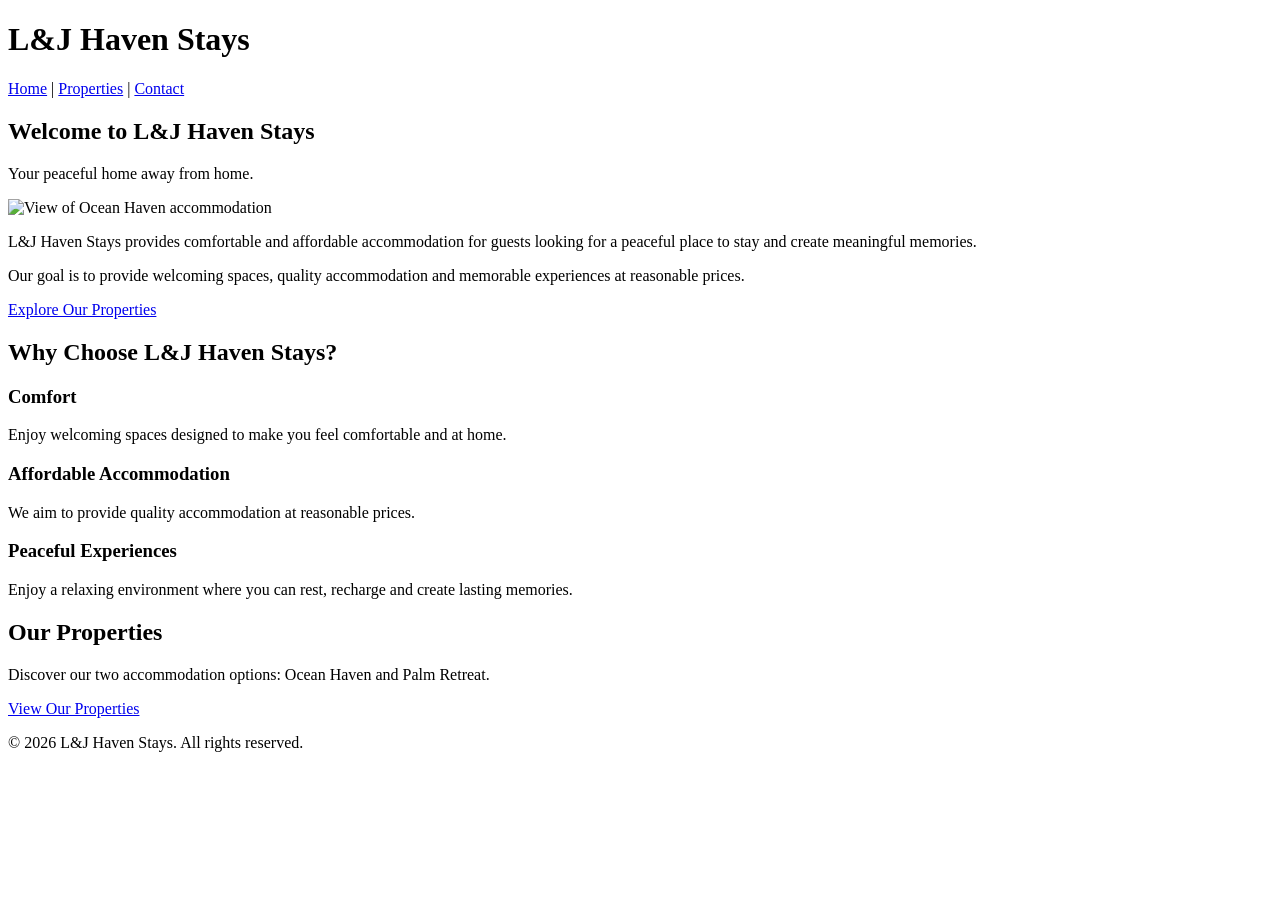
==== index.html @ 7925bba3 "Initial website commit" ====
<!DOCTYPE html>
<html lang="en">

<head>
    <meta charset="UTF-8">
    <meta name="viewport" content="width=device-width, initial-scale=1.0">
    <title>L&J Haven Stays | Home</title>
</head>

<body>

    <header>
        <h1>L&J Haven Stays</h1>

        <nav>
            <a href="index.html">Home</a> |
            <a href="properties.html">Properties</a> |
            <a href="contact.html">Contact</a>
        </nav>
    </header>

    <main>

        <section>
            <h2>Welcome to L&J Haven Stays</h2>

            <p>
                Your peaceful home away from home.
            </p>

            <img src="Images/ocean-haven-view.jpg"
                 alt="View of Ocean Haven accommodation"
                 width="500">

            <p>
                L&J Haven Stays provides comfortable and affordable
                accommodation for guests looking for a peaceful place
                to stay and create meaningful memories.
            </p>

            <p>
                Our goal is to provide welcoming spaces, quality
                accommodation and memorable experiences at reasonable
                prices.
            </p>

            <p>
                <a href="properties.html">Explore Our Properties</a>
            </p>
        </section>

        <section>
            <h2>Why Choose L&J Haven Stays?</h2>

            <h3>Comfort</h3>
            <p>
                Enjoy welcoming spaces designed to make you feel
                comfortable and at home.
            </p>

            <h3>Affordable Accommodation</h3>
            <p>
                We aim to provide quality accommodation at reasonable
                prices.
            </p>

            <h3>Peaceful Experiences</h3>
            <p>
                Enjoy a relaxing environment where you can rest,
                recharge and create lasting memories.
            </p>
        </section>

        <section>
            <h2>Our Properties</h2>

            <p>
                Discover our two accommodation options:
                Ocean Haven and Palm Retreat.
            </p>

            <p>
                <a href="properties.html">View Our Properties</a>
            </p>
        </section>

    </main>

    <footer>
        <p>&copy; 2026 L&J Haven Stays. All rights reserved.</p>
    </footer>

</body>

</html>
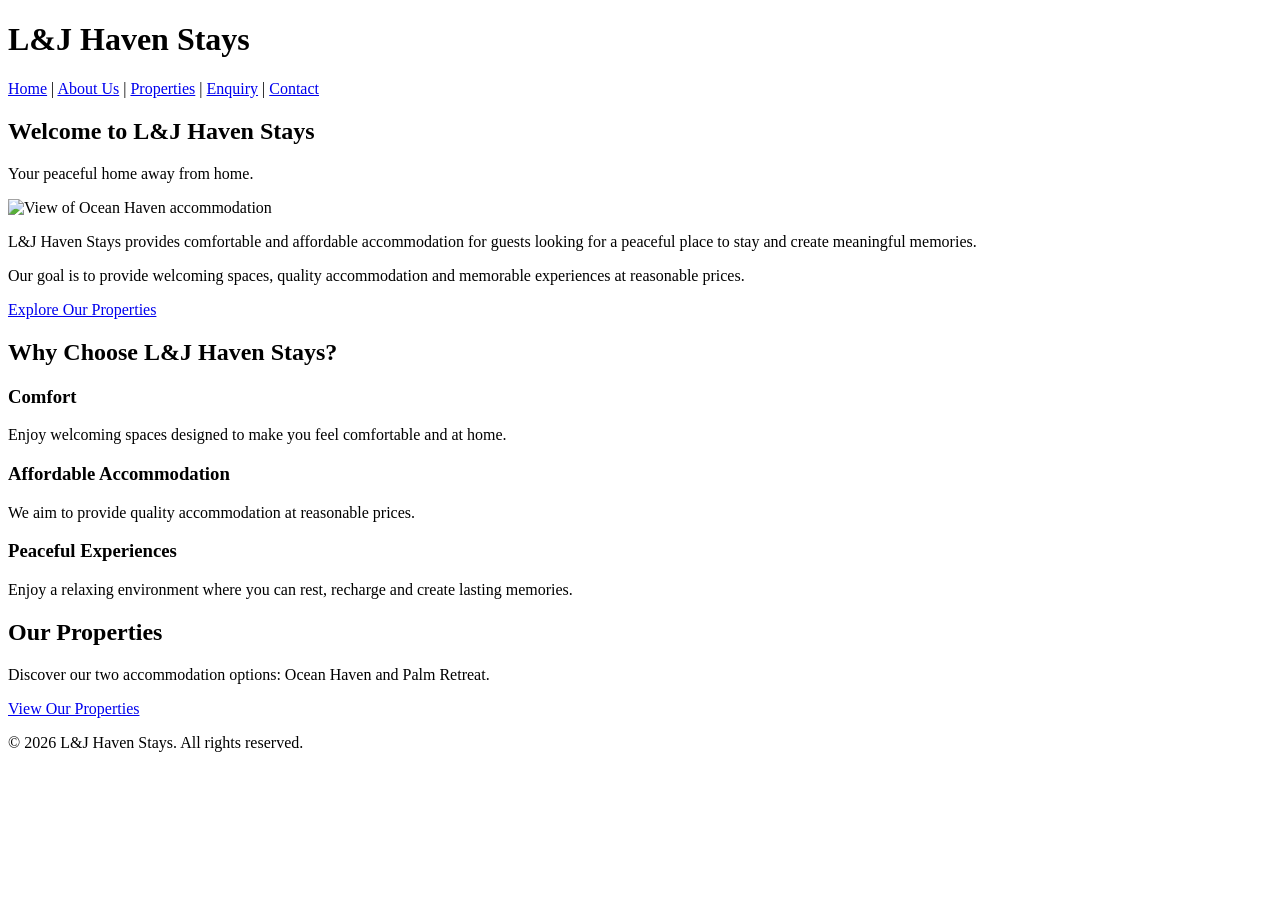
==== commit ffbc9d4e: "Part 2 - CSS and Responsive Design" ====
--- a/index.html
+++ b/index.html
@@ -9,18 +9,24 @@
 
 <body>
 
+    <!-- Website header and main navigation -->
     <header>
         <h1>L&J Haven Stays</h1>
 
+        <!-- Navigation links to all main website pages -->
         <nav>
             <a href="index.html">Home</a> |
+            <a href="about.html">About Us</a> |
             <a href="properties.html">Properties</a> |
+            <a href="enquiry.html">Enquiry</a> |
             <a href="contact.html">Contact</a>
         </nav>
     </header>
 
+    <!-- Main content of the homepage -->
     <main>
 
+        <!-- Welcome section introducing L&J Haven Stays -->
         <section>
             <h2>Welcome to L&J Haven Stays</h2>
 
@@ -28,6 +34,7 @@
                 Your peaceful home away from home.
             </p>
 
+            <!-- Main image representing the Ocean Haven accommodation -->
             <img src="Images/ocean-haven-view.jpg"
                  alt="View of Ocean Haven accommodation"
                  width="500">
@@ -44,11 +51,13 @@
                 prices.
             </p>
 
+            <!-- Link to the properties page -->
             <p>
                 <a href="properties.html">Explore Our Properties</a>
             </p>
         </section>
 
+        <!-- Section describing the benefits offered to guests -->
         <section>
             <h2>Why Choose L&J Haven Stays?</h2>
 
@@ -71,6 +80,7 @@
             </p>
         </section>
 
+        <!-- Section introducing the two available properties -->
         <section>
             <h2>Our Properties</h2>
 
@@ -79,6 +89,7 @@
                 Ocean Haven and Palm Retreat.
             </p>
 
+            <!-- Link to view detailed property information -->
             <p>
                 <a href="properties.html">View Our Properties</a>
             </p>
@@ -86,6 +97,7 @@
 
     </main>
 
+    <!-- Website footer containing copyright information -->
     <footer>
         <p>&copy; 2026 L&J Haven Stays. All rights reserved.</p>
     </footer>
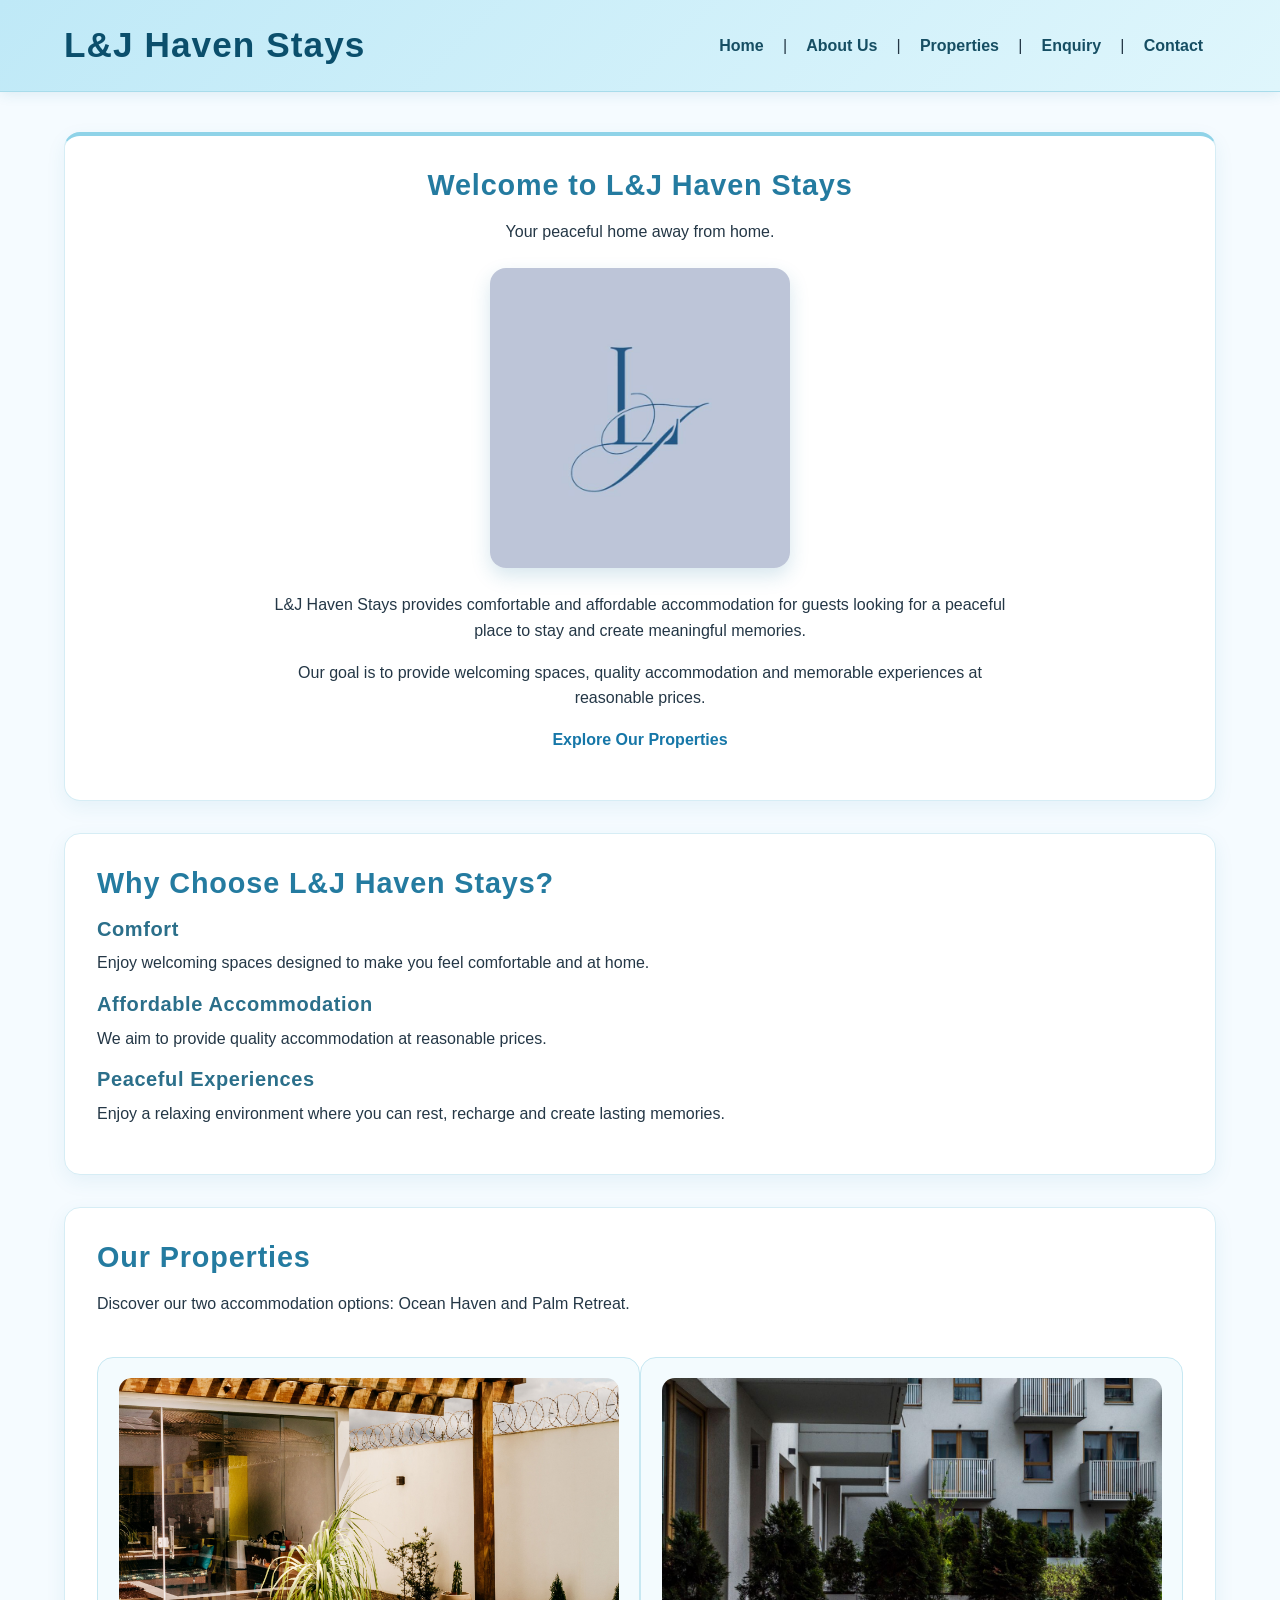
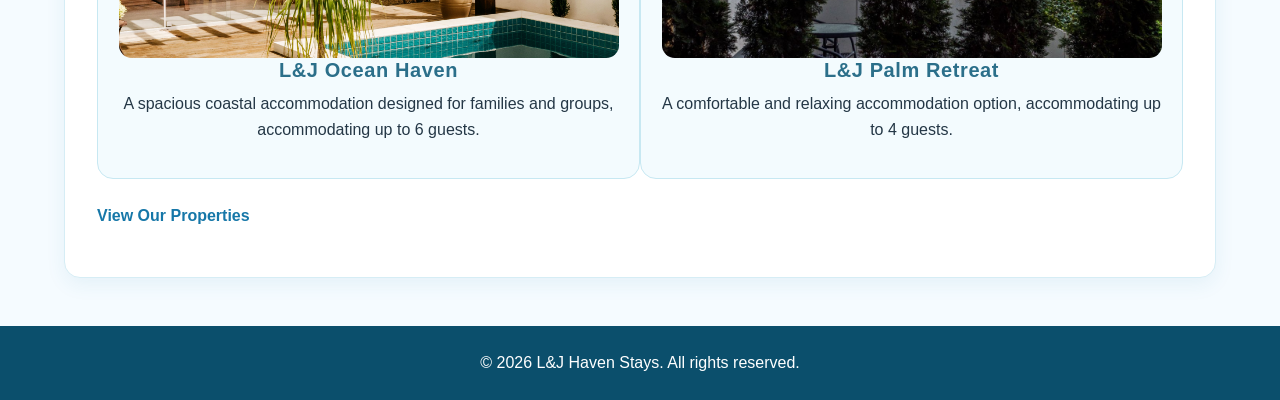
==== commit e80d95c3: "Part 2 - Final Website Updates" ====
--- a/index.html
+++ b/index.html
@@ -5,6 +5,7 @@
     <meta charset="UTF-8">
     <meta name="viewport" content="width=device-width, initial-scale=1.0">
     <title>L&J Haven Stays | Home</title>
+    <link rel="stylesheet" href="style.css">
 </head>
 
 <body>
@@ -34,10 +35,10 @@
                 Your peaceful home away from home.
             </p>
 
-            <!-- Main image representing the Ocean Haven accommodation -->
-            <img src="Images/ocean-haven-view.jpg"
-                 alt="View of Ocean Haven accommodation"
-                 width="500">
+            <!-- L&J Logo -->
+            <img src="Images/L&J Logo Index.jpg"
+                 alt="L&J Haven Stays logo"
+                 width="300">
 
             <p>
                 L&J Haven Stays provides comfortable and affordable
@@ -88,11 +89,44 @@
                 Discover our two accommodation options:
                 Ocean Haven and Palm Retreat.
             </p>
+           <div class="property-grid">
 
-            <!-- Link to view detailed property information -->
-            <p>
-                <a href="properties.html">View Our Properties</a>
-            </p>
+    <div class="property-card">
+
+        <img src="Images/Ocean Haven Index.jpg"
+             alt="L&J Ocean Haven accommodation"
+             width="400">
+
+        <h3>L&J Ocean Haven</h3>
+
+        <p>
+            A spacious coastal accommodation designed for families and groups,
+            accommodating up to 6 guests.
+        </p>
+
+    </div>
+
+    <div class="property-card">
+
+        <img src="Images/Palm Retreat Index.jpg"
+             alt="L&J Palm Retreat accommodation"
+             width="500">
+
+        <h3>L&J Palm Retreat</h3>
+
+        <p>
+            A comfortable and relaxing accommodation option,
+            accommodating up to 4 guests.
+        </p>
+
+    </div>
+
+    </div>
+      
+       <p> 
+          <a href="properties.html">View Our Properties</a>
+       </p>   
+
         </section>
 
     </main>
--- a/style.css
+++ b/style.css
@@ -0,0 +1,698 @@
+/* =========================================
+   L&J HAVEN STAYS - MAIN STYLESHEET
+   ========================================= */
+
+/* ---------- CSS RESET ---------- */
+@import url('https://fonts.googleapis.com./css2?family=Poppins:wght@500;600;700&display=swap');
+* {
+    margin: 0;
+    padding: 0;
+    box-sizing: border-box;
+}
+
+html {
+    scroll-behavior: smooth;
+}
+
+body {
+    font-family: "Aptos", Arial, sans-serif;
+    font-size: 1rem;
+    line-height: 1.6;
+    color: #243746;
+    background-color: #f5fbff;
+}
+
+
+/* ---------- BASE TYPOGRAPHY ---------- */
+
+h1,
+h2,
+h3 {
+    font-family: "Poppins" , Arial, sans-serif;
+    line-height: 1.2;
+    letter-spacing: 0.03em;
+}
+
+h1 {
+    font-size: 2.2rem;
+    font-weight: 700;
+}
+
+h2 {
+    font-size: 1.8rem;
+    color: #247ba0;
+    margin-bottom: 1rem;
+}
+
+h3 {
+    font-size: 1.25rem;
+    color: #2b6f8a;
+    margin-bottom: 0.6rem;
+}
+
+p {
+    margin-bottom: 1rem;
+}
+
+a {
+    color: #1677a8;
+    text-decoration: none;
+    font-weight: 600;
+    transition: color 0.3s ease;
+}
+
+a:hover {
+    color: #0b4f6c;
+    text-decoration: underline;
+}
+
+a:active {
+    color: #083b50;
+}
+
+
+/* ---------- HEADER & NAVIGATION ---------- */
+
+header {
+    background: linear-gradient(135deg, #bfe9f7, #dff6fc);
+    padding: 1.5rem 5%;
+    display: flex;
+    justify-content: space-between;
+    align-items: center;
+    gap: 2rem;
+    border-bottom: 1px solid #a8dceb;
+    box-shadow: 0 0.2rem 0.8rem rgba(36, 123, 160, 0.12);
+}
+
+header h1 {
+    color: #0b4f6c;
+}
+
+nav {
+    display: flex;
+    flex-wrap: wrap;
+    justify-content: center;
+    align-items: center;
+    gap: 0.4rem;
+}
+
+nav a {
+    display: inline-block;
+    padding: 0.55rem 0.8rem;
+    border-radius: 0.5rem;
+    color: #164e63;
+    transition: all 0.3s ease;
+}
+
+nav a:hover {
+    background-color: #ffffff;
+    color: #0b6e99;
+    text-decoration: none;
+    box-shadow: 0 0.2rem 0.6rem rgba(36, 123, 160, 0.15);
+}
+
+nav a:active {
+    transform: scale(0.97);
+}
+
+
+/* ---------- MAIN CONTENT ---------- */
+
+main {
+    width: 90%;
+    max-width: 1200px;
+    margin: 2.5rem auto;
+}
+
+main > section {
+    background-color: #ffffff;
+    padding: 2rem;
+    margin-bottom: 2rem;
+    border: 1px solid #d6edf5;
+    border-radius: 1rem;
+    box-shadow: 0 0.4rem 1.2rem rgba(36, 123, 160, 0.08);
+}
+
+main > section:first-child {
+    border-top: 0.3rem solid #8fd3e8;
+}
+
+hr {
+    border: 0;
+    border-top: 1px solid #c9e7f1;
+    margin: 2rem 0;
+}
+
+
+/* ---------- HOMEPAGE ---------- */
+
+main > section:first-child {
+    text-align: center;
+}
+
+main > section:first-child img {
+    display: block;
+    width: min(300px, 80%);
+    height: auto;
+    margin: 1.5rem auto;
+    border-radius: 1rem;
+    box-shadow: 0 0.5rem 1.2rem rgba(36, 123, 160, 0.18);
+}
+
+main > section:first-child p {
+    max-width: 750px;
+    margin-left: auto;
+    margin-right: auto;
+}
+
+
+/* ---------- PROPERTY CARDS ---------- */
+.property-grid {
+    display: grid;
+    grid-template-columns: repeat(2, 1fr);
+    gap: 2 rem;
+}
+
+
+.property-card {
+    background: #f3fbfe;
+    border: 1px solid #c7e8f2;
+    border-radius: 1rem;
+    padding: 1.25rem;
+    margin: 1.5rem 0;
+    transition: transform 0.3s ease, box-shadow 0.3s ease;
+}
+
+.property-card:hover {
+    transform: translateY(-0.3rem);
+    box-shadow: 0 0.7rem 1.5rem rgba(36, 123, 160, 0.16);
+}
+
+.property-card img {
+    display: block;
+    width: 100%;
+    max-width: 500px;
+    height: 280px;
+    object-fit: cover;
+    margin: 0 auto;
+    border-radius: 0.8rem;
+}
+
+.property-card h3,
+.property-card p {
+    text-align: center;
+}
+
+
+/* ---------- LISTS ---------- */
+
+ul {
+    padding-left: 1.5rem;
+    margin-bottom: 1rem;
+}
+
+li {
+    margin-bottom: 0.4rem;
+}
+
+
+/* ---------- PROPERTY GALLERIES ---------- */
+
+main > section img {
+    max-width: 100%;
+    height: auto;
+    border-radius: 0.7rem;
+}
+
+main > section h3 + img {
+    margin-top: 0.5rem;
+}
+
+
+/* ---------- FORMS ---------- */
+
+form {
+    max-width: 700px;
+    margin: 0 auto;
+}
+
+form p {
+    margin-bottom: 1.3rem;
+}
+
+label {
+    display: inline-block;
+    margin-bottom: 0.4rem;
+    font-weight: 600;
+    color: #24566b;
+}
+
+input,
+select,
+textarea {
+    width: 100%;
+    padding: 0.75rem;
+    font-family: inherit;
+    font-size: 1rem;
+    color: #243746;
+    background-color: #fbfeff;
+    border: 1px solid #a9d8e7;
+    border-radius: 0.5rem;
+    outline: none;
+    transition: border-color 0.3s ease, box-shadow 0.3s ease;
+}
+
+input:focus,
+select:focus,
+textarea:focus {
+    border-color: #329bc0;
+    box-shadow: 0 0 0 0.2rem rgba(50, 155, 192, 0.15);
+}
+
+textarea {
+    resize: vertical;
+    min-height: 8rem;
+}
+
+button {
+    display: inline-block;
+    padding: 0.75rem 1.5rem;
+    border: 0;
+    border-radius: 0.5rem;
+    background-color: #5bb9d6;
+    color: #ffffff;
+    font-family: inherit;
+    font-size: 1rem;
+    font-weight: 700;
+    cursor: pointer;
+    transition: background-color 0.3s ease,
+                transform 0.2s ease,
+                box-shadow 0.3s ease;
+}
+
+button:hover {
+    background-color: #2f91b2;
+    box-shadow: 0 0.3rem 0.8rem rgba(36, 123, 160, 0.2);
+}
+
+button:active {
+    transform: scale(0.97);
+}
+
+button:focus {
+    outline: 0.2rem solid #bfe9f7;
+    outline-offset: 0.15rem;
+}
+
+
+/* ---------- CONTACT INFORMATION ---------- */
+
+main section p strong {
+    color: #155d78;
+}
+
+
+/* ---------- MAPS ---------- */
+
+iframe {
+    display: block;
+    width: 100%;
+    max-width: 600px;
+    height: 350px;
+    margin: 1rem 0 2rem;
+    border-radius: 0.8rem;
+    box-shadow: 0 0.3rem 1rem rgba(36, 123, 160, 0.12);
+}
+
+
+/* ---------- THANK YOU PAGE ---------- */
+
+body:has(h2:first-child) {
+    min-height: 100vh;
+}
+
+main > h2 {
+    margin-bottom: 1rem;
+}
+
+
+/* ---------- SMALL TEXT ---------- */
+
+small {
+    color: #52717e;
+    font-size: 0.9rem;
+}
+
+
+/* ---------- FOOTER ---------- */
+
+footer {
+    background-color: #0b4f6c;
+    color: #ffffff;
+    text-align: center;
+    padding: 1.5rem 5%;
+    margin-top: 3rem;
+}
+
+footer p {
+    margin: 0;
+}
+
+
+/* =========================================
+   RESPONSIVE DESIGN
+   ========================================= */
+
+/* ---------- TABLET ---------- */
+
+@media (max-width: 900px) {
+
+    header {
+        flex-direction: column;
+        text-align: center;
+        gap: 1rem;
+    }
+
+    nav {
+        width: 100%;
+    }
+
+    main {
+        width: 92%;
+    }
+
+    main > section {
+        padding: 1.5rem;
+    }
+
+    h1 {
+        font-size: 2rem;
+    }
+
+    h2 {
+        font-size: 1.6rem;
+    }
+
+    iframe {
+        height: 300px;
+    }
+}
+
+
+/* ---------- MOBILE ---------- */
+
+@media (max-width: 600px) {
+
+    body {
+        font-size: 0.95rem;
+    }
+
+    header {
+        padding: 1.2rem 4%;
+    }
+
+    header h1 {
+        font-size: 1.7rem;
+    }
+
+    nav {
+        flex-direction: column;
+        gap: 0.2rem;
+    }
+
+    nav a {
+        width: 100%;
+        text-align: center;
+        padding: 0.5rem;
+    }
+
+    main {
+        width: 94%;
+        margin: 1.5rem auto;
+    }
+
+    main > section {
+        padding: 1.2rem;
+        border-radius: 0.7rem;
+    }
+
+    h2 {
+        font-size: 1.45rem;
+    }
+
+    h3 {
+        font-size: 1.15rem;
+    }
+
+    .property-card {
+        padding: 1rem;
+    }
+
+    .property-card img {
+        max-width: 100%;
+    }
+
+    iframe {
+        height: 250px;
+    }
+
+    input,
+    select,
+    textarea,
+    button {
+        font-size: 1rem;
+    }
+
+    button {
+        width: 100%;
+    }
+
+    footer {
+        padding: 1.2rem 4%;
+    }
+}
+/* -------- RESPONSIVE DESIGN -------- */
+
+@media (max-width: 768px) {
+
+    .property-card {
+        width: 100%;
+    }
+
+    .property-card img {
+        width: 100%;
+        height: 220px;
+    }
+
+    nav {
+        flex-direction: column;
+        gap: 0.5rem;
+    }
+
+    main {
+        width: 92%;
+    }
+}
+
+@media (max-width: 480px) {
+
+    h1 {
+        font-size: 1.8rem;
+    }
+
+    h2 {
+        font-size: 1.5rem;
+    }
+
+    .property-card img {
+        height: 200px;
+    }
+
+    main {
+        width: 94%;
+    }
+}
+/* -------- RESPONSIVE DESIGN -------- */
+
+@media (max-width: 768px) {
+
+    .property-card {
+        width: 100%;
+    }
+
+    .property-card img {
+        width: 100%;
+        height: 220px;
+    }
+
+    nav {
+        flex-direction: column;
+        gap: 0.5rem;
+    }
+
+    main {
+        width: 92%;
+    }
+}
+
+@media (max-width: 480px) {
+
+    h1 {
+        font-size: 1.8rem;
+    }
+
+    h2 {
+        font-size: 1.5rem;
+    }
+
+    .property-card img {
+        height: 200px;
+    }
+
+    main {
+        width: 94%;
+    }
+}
+
+@media (max-width: 600px) {
+
+    .property-card {
+        width: 100%;
+        max-width: 100%;
+        flex: 0 0 100%;
+        box-sizing: border-box;
+        margin-left: 0;
+        margin-right: 0;
+    }
+
+}
+@media (max-width: 600px) {
+
+    .property-card {
+        grid-column: 1 / -1;
+    }
+
+}
+
+/* Property image gallery */
+.property-gallery {
+    display: grid;
+    grid-area: gallery;
+    grid-template-columns: repeat(2, 1fr);
+    gap: 1rem;
+    margin: 1.5rem 0 2rem;
+}
+
+.property-gallery img {
+    width: 100%;
+    height: auto;
+    object-fit: block;
+    border-radius: 0.8rem;
+    box-shadow: 0 4px 12px rgba(0, 0, 0, 0.12);
+    grid-column: auto;
+}
+
+/* Mobile gallery */
+@media (max-width: 600px) {
+    .property-gallery {
+        grid-template-columns: 1fr;
+    }
+
+    .property-gallery img {
+        height: 230px;
+    }
+}
+/* Accommodation feature card */
+.property-features {
+    background-color: #dff3ff;
+    grid-area: features;
+    padding: 1.5rem;
+    border-radius: 1rem;
+    box-shadow: 0 4px 15px rgba(0, 0, 0, 0.10);
+}
+
+.property-features h3 {
+    color: #1769aa;
+    margin-top: 0;
+    margin-bottom: 1.2rem;
+}
+
+.property-features ul {
+    list-style: none;
+    padding: 0;
+    margin: 0;
+}
+
+.property-features li {
+    padding: 0.6rem 0;
+    border-bottom: 1px solid rgba(23, 105, 170, 0.15);
+}
+
+.property-features li:last-child {
+    border-bottom: none;
+}
+
+.property-features p {
+    margin-top: 1.5rem;
+}
+
+.property-features a {
+    display: inline-block;
+    background-color: #1769aa;
+    color: white;
+    padding: 0.75rem 1.2rem;
+    border-radius: 2rem;
+    text-decoration: none;
+    font-weight: bold;
+}
+
+.property-features a:hover {
+    background-color: #0d4f80;
+}
+/* Property gallery and features layout */
+.property-layout {
+    display: grid;
+    grid-template-columns: 2fr 1fr;
+    grid-template-areas: "gallery features";
+    gap: 2rem;
+    align-items: start;
+}
+
+.property-features {
+    height: fit-content;
+}
+
+/* Mobile property layout */
+@media (max-width: 600px) {
+    .property-layout {
+        grid-template-columns: 1fr;
+        grid-template-areas:
+            "gallery"
+            "features";
+        }
+}
+/* Desktop property gallery */
+@media (min-width: 601px) {
+    .property-gallery {
+        display: grid;
+        grid-template-columns: repeat(2, minmax(0, 1fr));
+        gap: 1rem;
+    }
+
+    .property-gallery img {
+        width: 100%;
+        height: auto;
+        display: block;
+    }
+}
+/* Facility icons */
+.facility-list li {
+    display: flex;
+    align-items: center;
+    gap: 0.7rem;
+}
+
+.facility-list li span {
+    font-size: 1.1rem;
+    min-width: 1.5rem;
+}
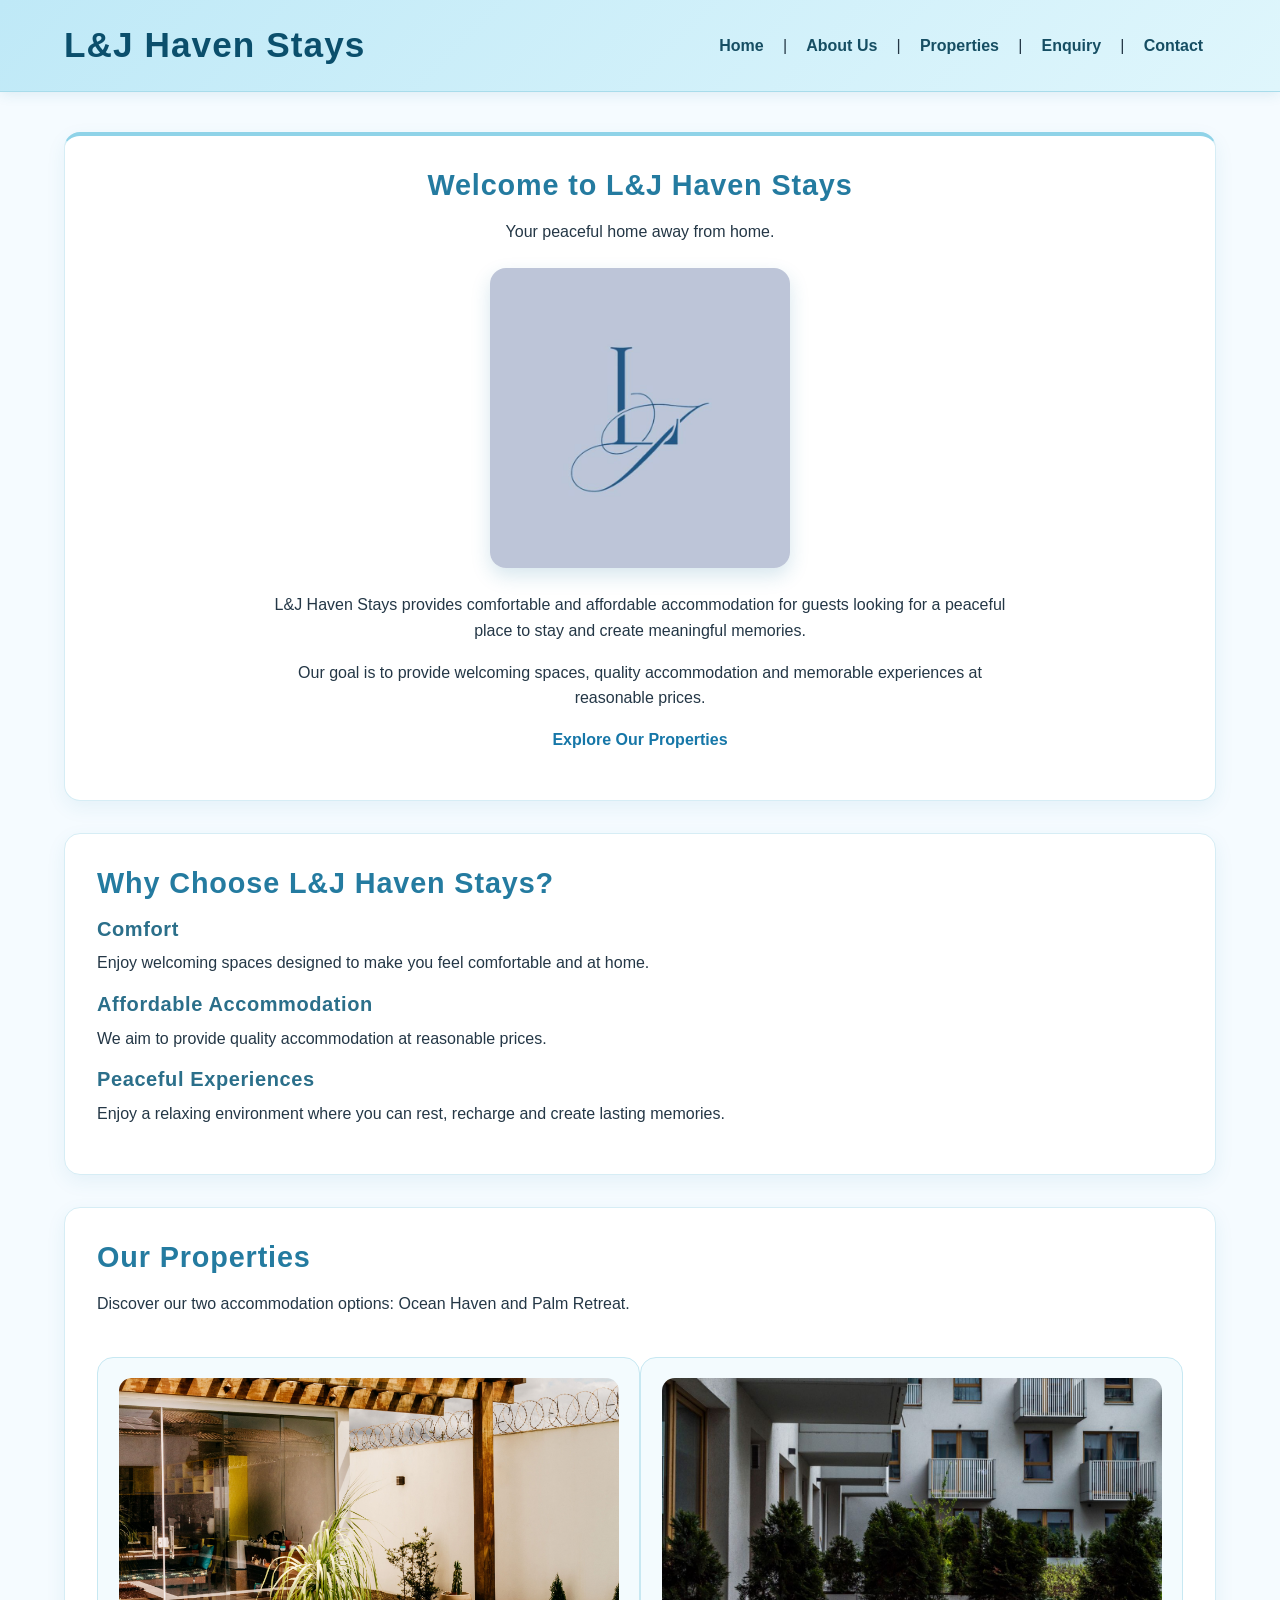
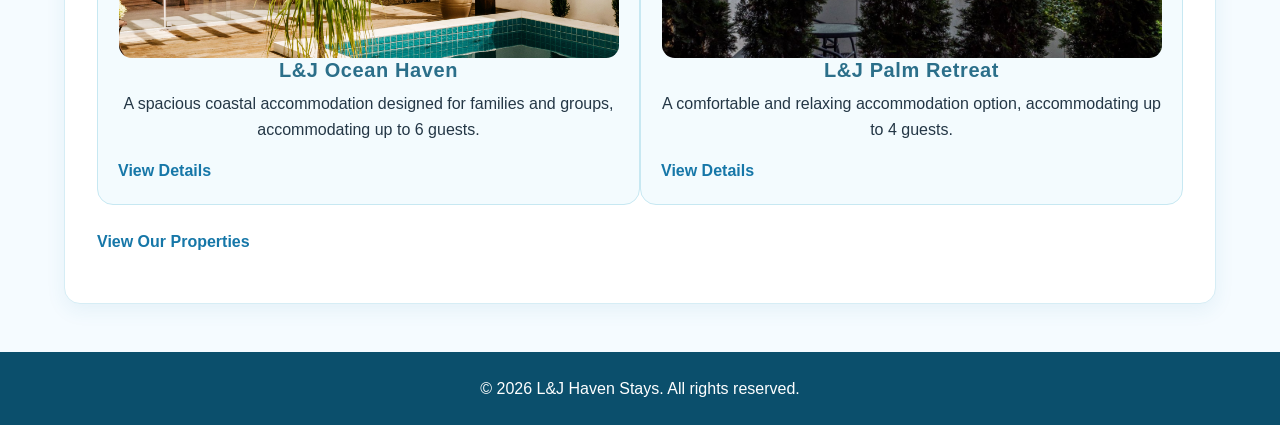
==== commit 7e3a69c1: "Update Part 3 Functionality and Documentation" ====
--- a/index.html
+++ b/index.html
@@ -4,9 +4,20 @@
 <head>
     <meta charset="UTF-8">
     <meta name="viewport" content="width=device-width, initial-scale=1.0">
-    <title>L&J Haven Stays | Home</title>
+
+    <title>L&J Haven Stays | Coastal Accommodation in Salt Rock</title>
+
+    <meta name="description"
+          content="Discover comfortable coastal accommodation at L&J Haven Stays in Salt Rock, KwaZulu-Natal. Explore Ocean Haven and Palm Retreat.">
+
+    <meta name="keywords"
+          content="L&J Haven Stays, Salt Rock accommodation, KwaZulu-Natal accommodation, Ocean Haven, Palm Retreat, coastal holiday stays">
+
+    <meta name="author" content="L&J Haven Stays">
+
     <link rel="stylesheet" href="style.css">
 </head>
+
 
 <body>
 
@@ -89,42 +100,17 @@
                 Discover our two accommodation options:
                 Ocean Haven and Palm Retreat.
             </p>
-           <div class="property-grid">
 
-    <div class="property-card">
+          <div class="property-grid" id="homePropertyGrid">
 
-        <img src="Images/Ocean Haven Index.jpg"
-             alt="L&J Ocean Haven accommodation"
-             width="400">
+          <!-- JavaScript will insert the property cards here -->
 
-        <h3>L&J Ocean Haven</h3>
+       </div> 
 
-        <p>
-            A spacious coastal accommodation designed for families and groups,
-            accommodating up to 6 guests.
-        </p>
-
-    </div>
-
-    <div class="property-card">
-
-        <img src="Images/Palm Retreat Index.jpg"
-             alt="L&J Palm Retreat accommodation"
-             width="500">
-
-        <h3>L&J Palm Retreat</h3>
-
-        <p>
-            A comfortable and relaxing accommodation option,
-            accommodating up to 4 guests.
-        </p>
-
-    </div>
-
-    </div>
-      
        <p> 
           <a href="properties.html">View Our Properties</a>
+
+
        </p>   
 
         </section>
@@ -136,6 +122,10 @@
         <p>&copy; 2026 L&J Haven Stays. All rights reserved.</p>
     </footer>
 
+ <script src="js/home.js" defer></script>
+<script src="js/main.js" defer></script>
+
 </body>
 
+
 </html>
--- a/style.css
+++ b/style.css
@@ -696,3 +696,145 @@
     font-size: 1.1rem;
     min-width: 1.5rem;
 }
+/* =================================
+   IMAGE GALLERY LIGHTBOX
+================================= */
+
+.lj-lightbox {
+    display: none;
+    position: fixed;
+    z-index: 9999;
+    inset: 0;
+    background: rgba(0, 0, 0, 0.88);
+    justify-content: center;
+    align-items: center;
+    padding: 30px;
+}
+
+.lj-lightbox.active {
+    display: flex;
+}
+
+.lj-lightbox-image {
+    max-width: 90%;
+    max-height: 85vh;
+    object-fit: contain;
+    border-radius: 10px;
+    box-shadow: 0 5px 25px rgba(0, 0, 0, 0.4);
+}
+
+.lj-lightbox-close {
+    position: absolute;
+    top: 20px;
+    right: 30px;
+    border: none;
+    background: transparent;
+    color: white;
+    font-size: 42px;
+    cursor: pointer;
+    line-height: 1;
+}
+
+.lj-lightbox-close:hover {
+    color: #add8e6;
+}
+
+/* Mobile adjustments */
+@media (max-width: 600px) {
+    .lj-lightbox {
+        padding: 15px;
+    }
+
+    .lj-lightbox-image {
+        max-width: 100%;
+        max-height: 75vh;
+    }
+
+    .lj-lightbox-close {
+        top: 12px;
+        right: 18px;
+    }
+}
+/* =================================
+   FAQ ACCORDION
+================================= */
+
+.faq-section {
+    margin-top: 30px;
+    margin-bottom: 30px;
+}
+
+.faq-item {
+    margin-bottom: 12px;
+    border: 1px solid #c5dceb;
+    border-radius: 8px;
+    overflow: hidden;
+}
+
+.faq-question {
+    width: 100%;
+    padding: 16px;
+    background-color: #eaf5ff;
+    border: none;
+    display: flex;
+    justify-content: space-between;
+    align-items: center;
+    text-align: left;
+    font-size: 16px;
+    font-weight: bold;
+    color: #24445c;
+    cursor: pointer;
+}
+
+.faq-question:hover {
+    background-color: #d8ebfa;
+}
+
+.faq-question:focus-visible {
+    outline: 2px solid #397eae;
+    outline-offset: -2px;
+}
+
+.faq-icon {
+    font-size: 22px;
+    margin-left: 15px;
+}
+
+.faq-answer {
+    padding: 5px 16px 12px;
+    background-color: #ffffff;
+}
+
+.faq-answer p {
+    margin-bottom: 5px;
+}
+/*
+   SCROLL REVEAL ANIMATIONS
+*/
+
+.reveal {
+    opacity: 0;
+    transform: translateY(25px);
+    transition: opacity 0.7s ease, transform 0.7s ease;
+}
+
+.reveal.active {
+    opacity: 1;
+    transform: translateY(0);
+}
+
+/* Accessibility: respect reduced motion preferences */
+@media (prefers-reduced-motion: reduce) {
+    .reveal {
+        opacity: 1;
+        transform: none;
+        transition: none;
+    }
+}
+
+.map-note {
+    font-size: 0.85rem;
+    color: #666;
+    font-style: italic;
+    margin-top: 8px;
+}
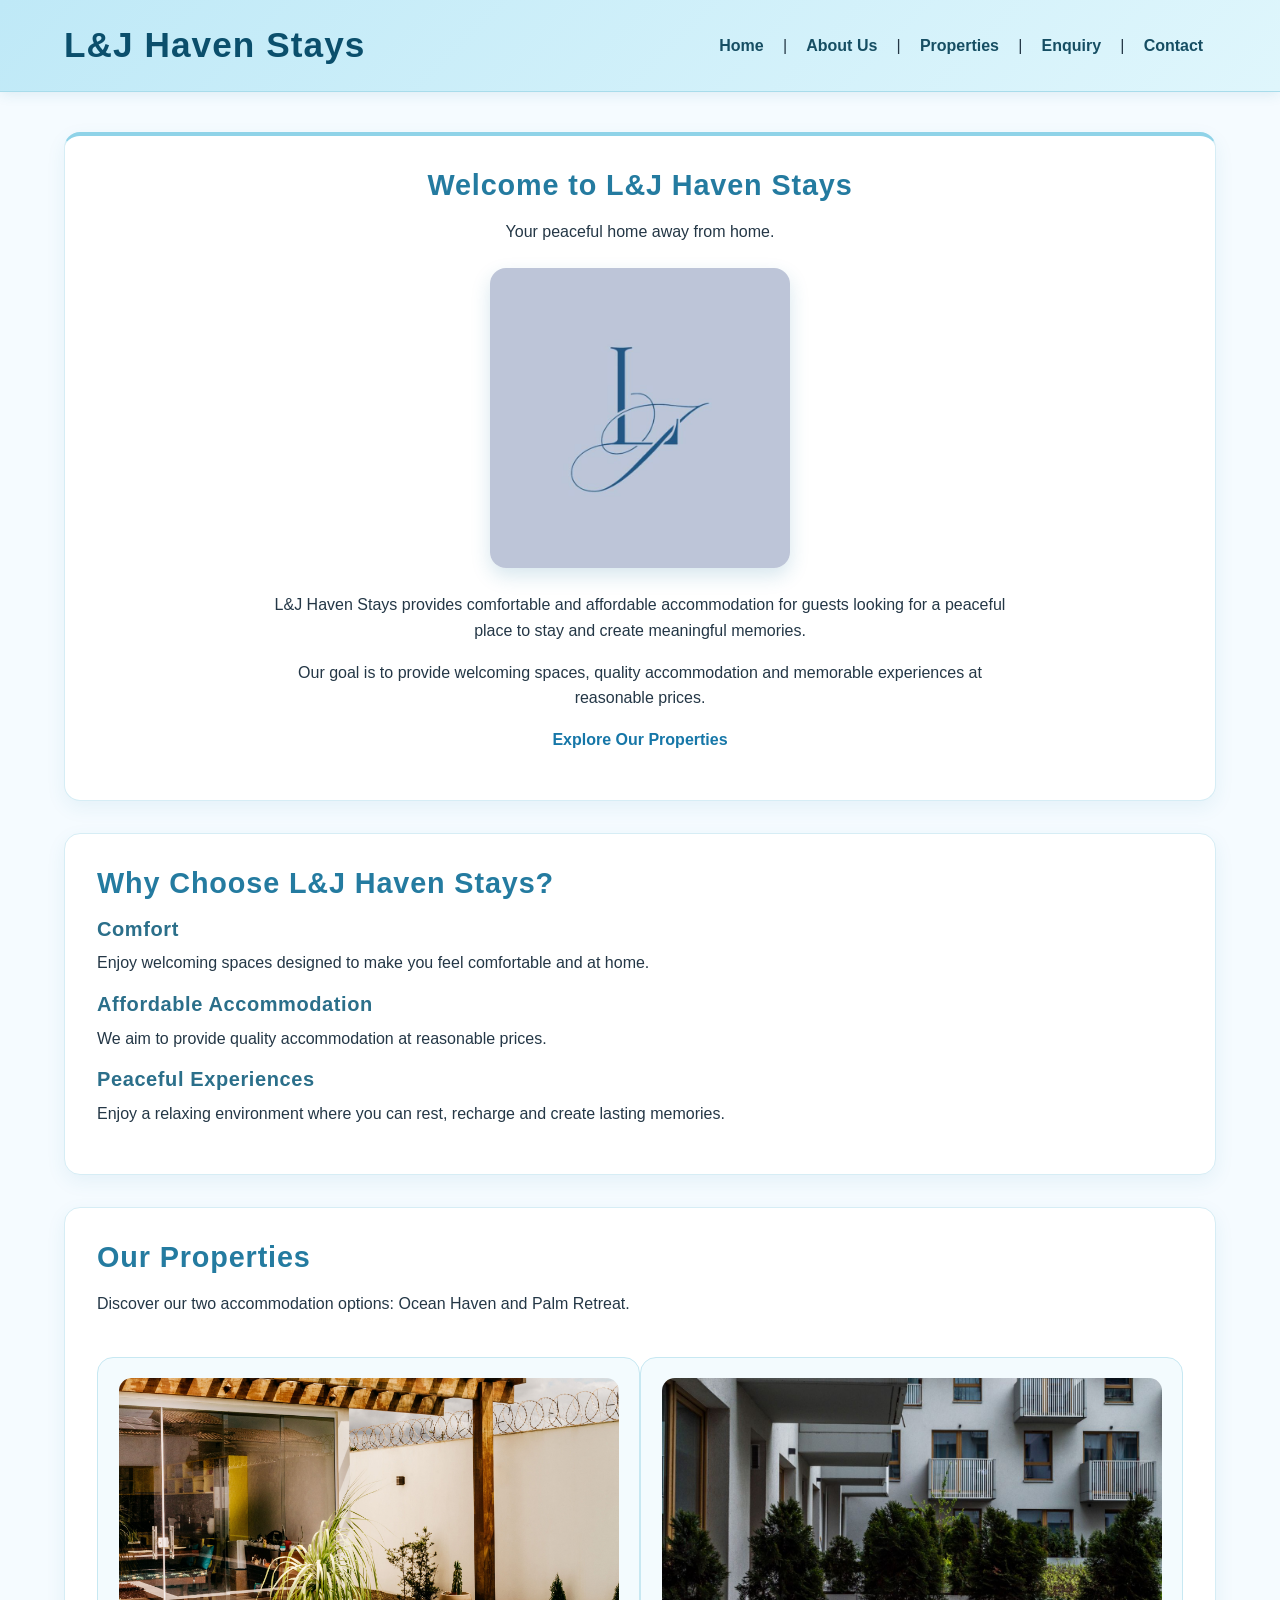
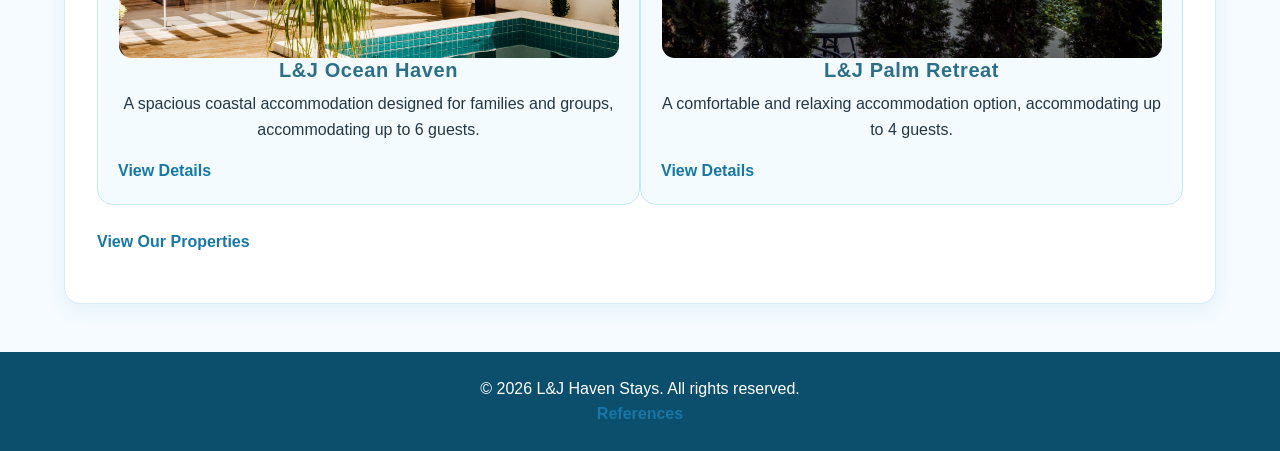
==== commit d7a90c4f: "Add references page and update documentation" ====
--- a/index.html
+++ b/index.html
@@ -117,15 +117,15 @@
 
     </main>
 
-    <!-- Website footer containing copyright information -->
-    <footer>
-        <p>&copy; 2026 L&J Haven Stays. All rights reserved.</p>
-    </footer>
+    <!-- Website footer containing copyright information and references link -->
+<footer>
+    <p>&copy; 2026 L&J Haven Stays. All rights reserved.</p>
+    <p><a href="references.html">References</a></p>
+</footer>
 
  <script src="js/home.js" defer></script>
 <script src="js/main.js" defer></script>
 
 </body>
 
-
 </html>
